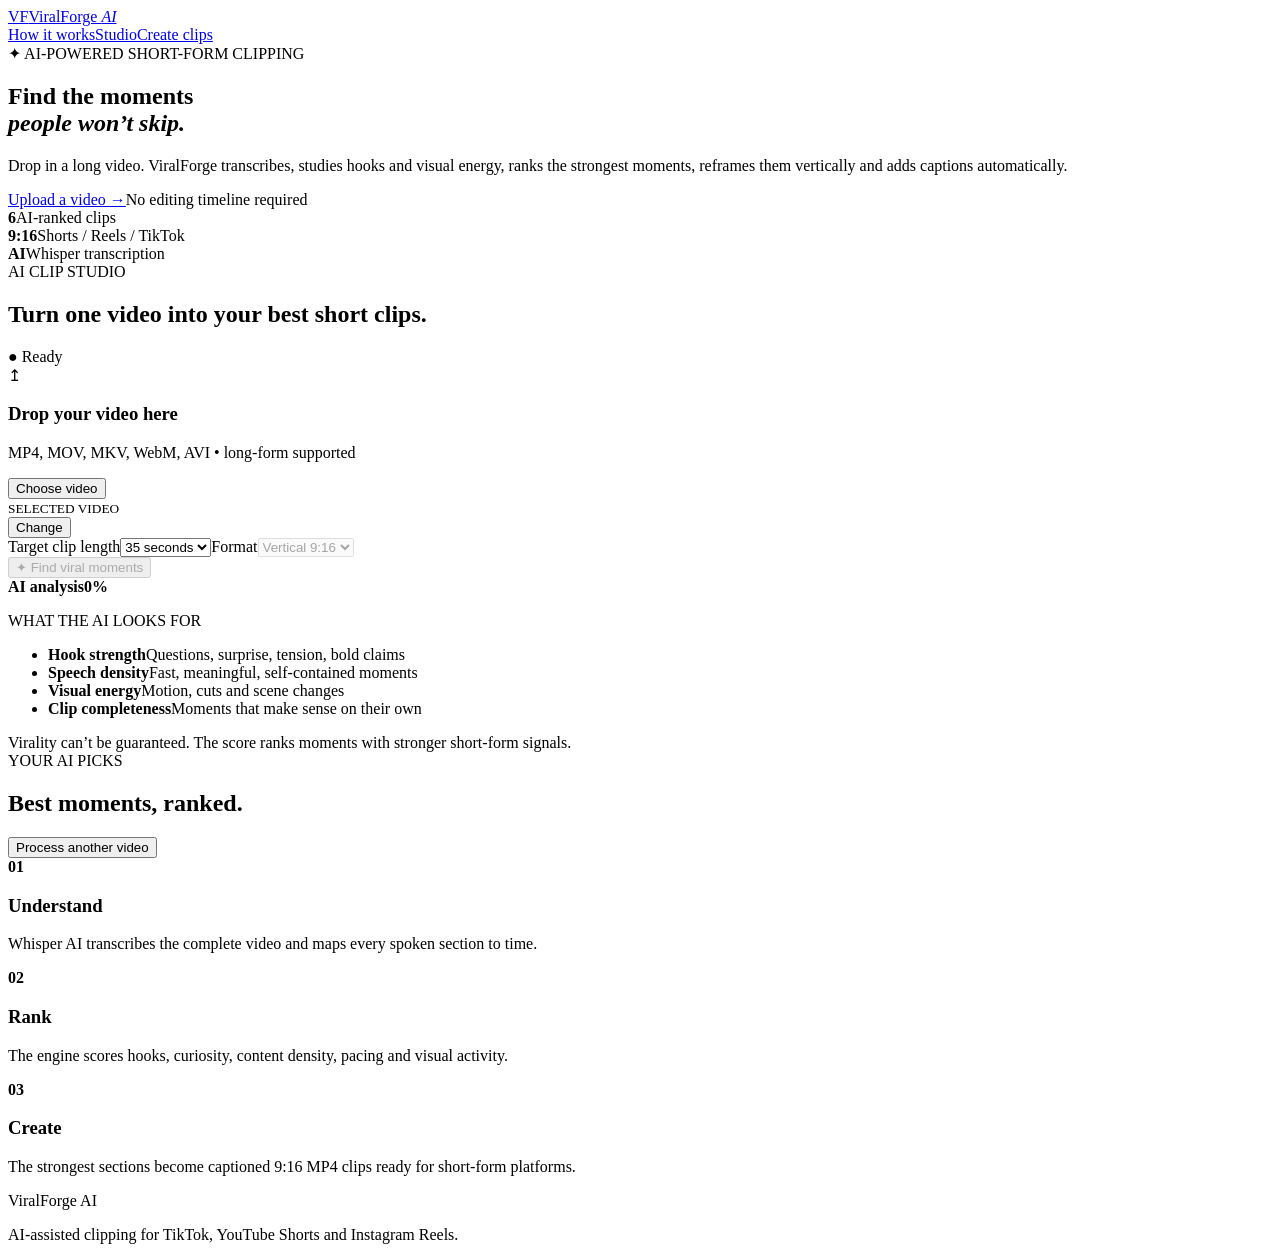
==== app/static/index.html @ 684077f4 "Add app/static/index.html" ====
<!doctype html><html lang="en"><head><meta charset="utf-8"><meta name="viewport" content="width=device-width,initial-scale=1"><title>ViralForge AI — AI Video Clipper</title><link rel="stylesheet" href="/static/style.css"></head><body>
<div class="noise"></div>
<nav><a class="brand" href="#"><span>VF</span>ViralForge <em>AI</em></a><div class="navlinks"><a href="#how">How it works</a><a href="#studio">Studio</a><a class="pill" href="#studio">Create clips</a></div></nav>
<main>
<section class="hero"><div class="badge">✦ AI-POWERED SHORT-FORM CLIPPING</div><h1>Find the moments<br><i>people won’t skip.</i></h1><p>Drop in a long video. ViralForge transcribes, studies hooks and visual energy, ranks the strongest moments, reframes them vertically and adds captions automatically.</p><div class="hero-actions"><a class="cta" href="#studio">Upload a video <b>→</b></a><span>No editing timeline required</span></div><div class="proof"><div><b>6</b><span>AI-ranked clips</span></div><div><b>9:16</b><span>Shorts / Reels / TikTok</span></div><div><b>AI</b><span>Whisper transcription</span></div></div></section>
<section id="studio" class="studio-shell"><div class="studio-top"><div><span class="step">AI CLIP STUDIO</span><h2>Turn one video into your best short clips.</h2></div><div class="status-dot">● Ready</div></div>
<div class="workspace"><div class="upload-pane">
<div id="drop" class="drop"><input id="file" type="file" accept="video/*" hidden><div class="upload-orb">↥</div><h3>Drop your video here</h3><p>MP4, MOV, MKV, WebM, AVI • long-form supported</p><button id="browse">Choose video</button></div>
<div id="filecard" class="filecard hidden"><div><small>SELECTED VIDEO</small><strong id="fname"></strong><span id="fsize"></span></div><button id="clear">Change</button></div>
<div class="settings"><label>Target clip length<select id="length"><option value="15">15 seconds</option><option value="30">30 seconds</option><option value="35" selected>35 seconds</option><option value="45">45 seconds</option><option value="60">60 seconds</option></select></label><label>Format<select disabled><option>Vertical 9:16</option></select></label></div>
<button id="analyze" class="analyze" disabled><span>✦</span> Find viral moments</button>
<div id="progress" class="progress hidden"><div class="prow"><strong id="pstatus">AI analysis</strong><b id="pct">0%</b></div><div class="track"><i id="fill"></i></div><p id="pmsg"></p></div>
</div><aside class="side"><span class="step">WHAT THE AI LOOKS FOR</span><ul><li><b>Hook strength</b><span>Questions, surprise, tension, bold claims</span></li><li><b>Speech density</b><span>Fast, meaningful, self-contained moments</span></li><li><b>Visual energy</b><span>Motion, cuts and scene changes</span></li><li><b>Clip completeness</b><span>Moments that make sense on their own</span></li></ul><div class="note">Virality can’t be guaranteed. The score ranks moments with stronger short-form signals.</div></aside></div>
</section>
<section id="results" class="results hidden"><div class="rhead"><div><span class="step">YOUR AI PICKS</span><h2>Best moments, ranked.</h2></div><button id="another">Process another video</button></div><div id="grid" class="grid"></div></section>
<section id="how" class="how"><article><b>01</b><h3>Understand</h3><p>Whisper AI transcribes the complete video and maps every spoken section to time.</p></article><article><b>02</b><h3>Rank</h3><p>The engine scores hooks, curiosity, content density, pacing and visual activity.</p></article><article><b>03</b><h3>Create</h3><p>The strongest sections become captioned 9:16 MP4 clips ready for short-form platforms.</p></article></section>
</main><footer><span>ViralForge AI</span><p>AI-assisted clipping for TikTok, YouTube Shorts and Instagram Reels.</p></footer><script src="/static/app.js"></script></body></html>
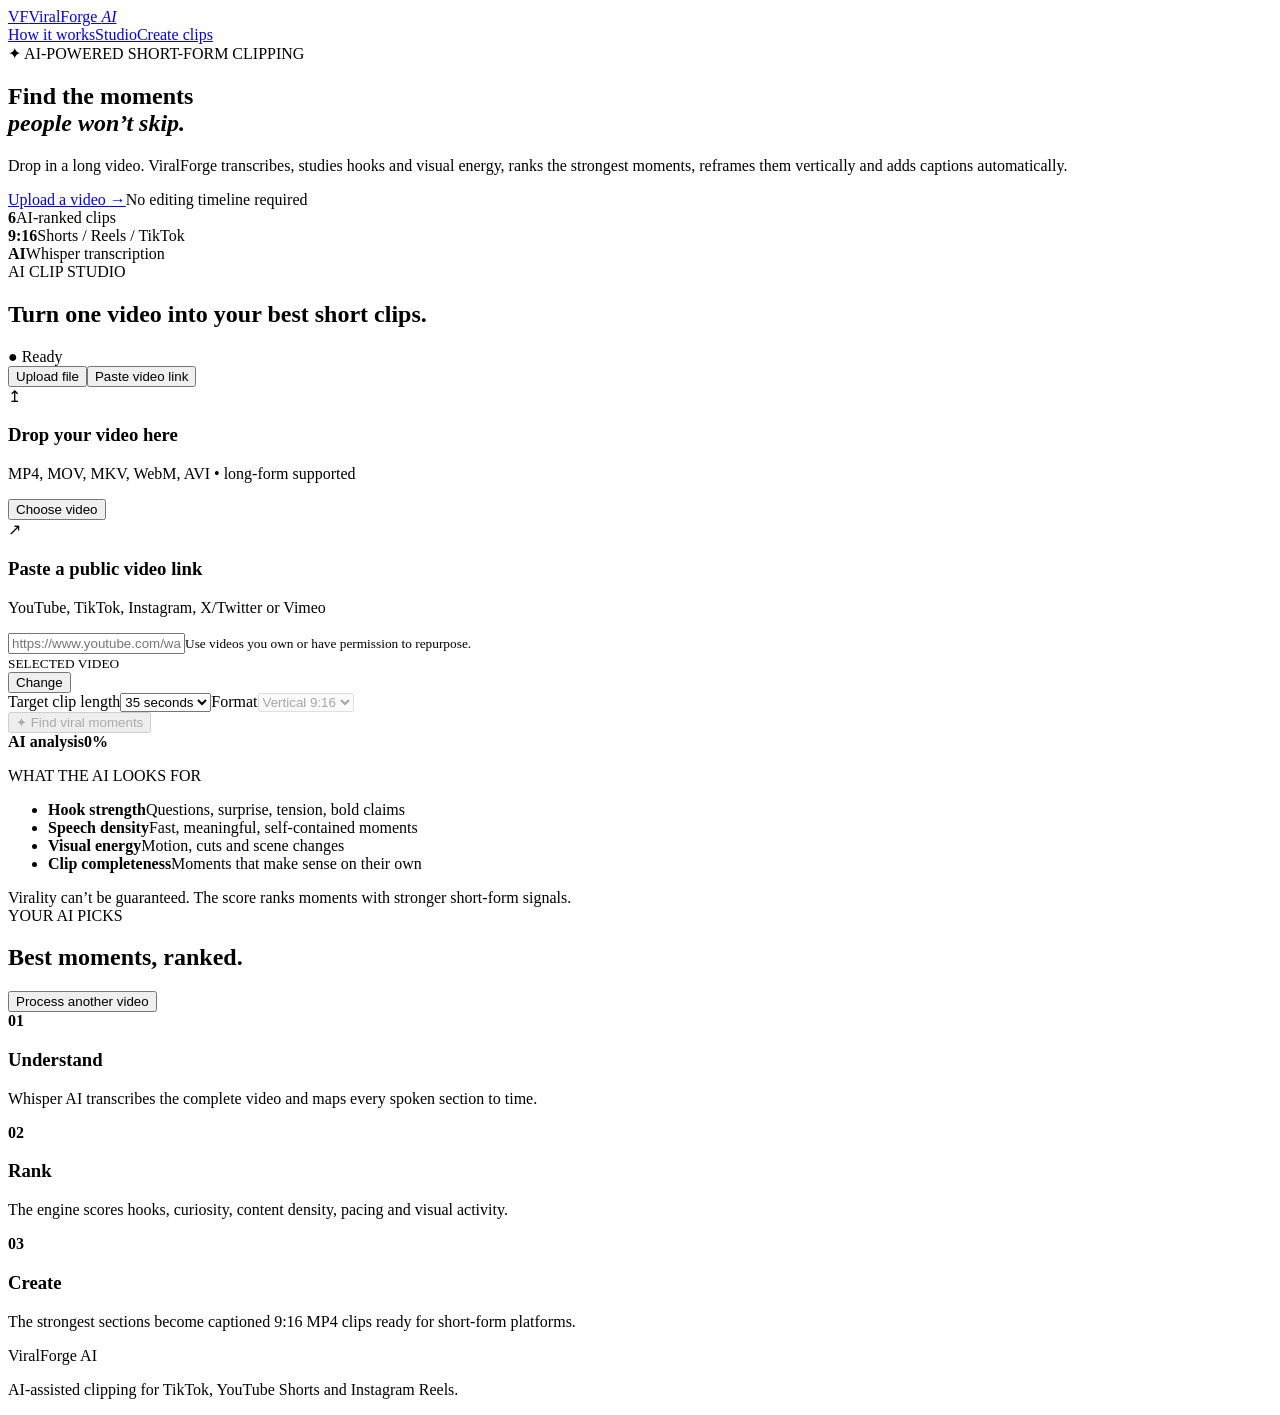
==== commit cec501a8: "Add paste-link source option" ====
--- a/app/static/index.html
+++ b/app/static/index.html
@@ -5,7 +5,13 @@
 <section class="hero"><div class="badge">✦ AI-POWERED SHORT-FORM CLIPPING</div><h1>Find the moments<br><i>people won’t skip.</i></h1><p>Drop in a long video. ViralForge transcribes, studies hooks and visual energy, ranks the strongest moments, reframes them vertically and adds captions automatically.</p><div class="hero-actions"><a class="cta" href="#studio">Upload a video <b>→</b></a><span>No editing timeline required</span></div><div class="proof"><div><b>6</b><span>AI-ranked clips</span></div><div><b>9:16</b><span>Shorts / Reels / TikTok</span></div><div><b>AI</b><span>Whisper transcription</span></div></div></section>
 <section id="studio" class="studio-shell"><div class="studio-top"><div><span class="step">AI CLIP STUDIO</span><h2>Turn one video into your best short clips.</h2></div><div class="status-dot">● Ready</div></div>
 <div class="workspace"><div class="upload-pane">
+<div class="source-tabs"><button class="active" id="tab-file">Upload file</button><button id="tab-link">Paste video link</button></div>
+<div id="file-source">
 <div id="drop" class="drop"><input id="file" type="file" accept="video/*" hidden><div class="upload-orb">↥</div><h3>Drop your video here</h3><p>MP4, MOV, MKV, WebM, AVI • long-form supported</p><button id="browse">Choose video</button></div>
+</div>
+<div id="link-source" class="link-source hidden">
+<div class="link-card"><div class="upload-orb">↗</div><h3>Paste a public video link</h3><p>YouTube, TikTok, Instagram, X/Twitter or Vimeo</p><input id="video-url" type="url" placeholder="https://www.youtube.com/watch?v=..." autocomplete="off"><small>Use videos you own or have permission to repurpose.</small></div>
+</div>
 <div id="filecard" class="filecard hidden"><div><small>SELECTED VIDEO</small><strong id="fname"></strong><span id="fsize"></span></div><button id="clear">Change</button></div>
 <div class="settings"><label>Target clip length<select id="length"><option value="15">15 seconds</option><option value="30">30 seconds</option><option value="35" selected>35 seconds</option><option value="45">45 seconds</option><option value="60">60 seconds</option></select></label><label>Format<select disabled><option>Vertical 9:16</option></select></label></div>
 <button id="analyze" class="analyze" disabled><span>✦</span> Find viral moments</button>
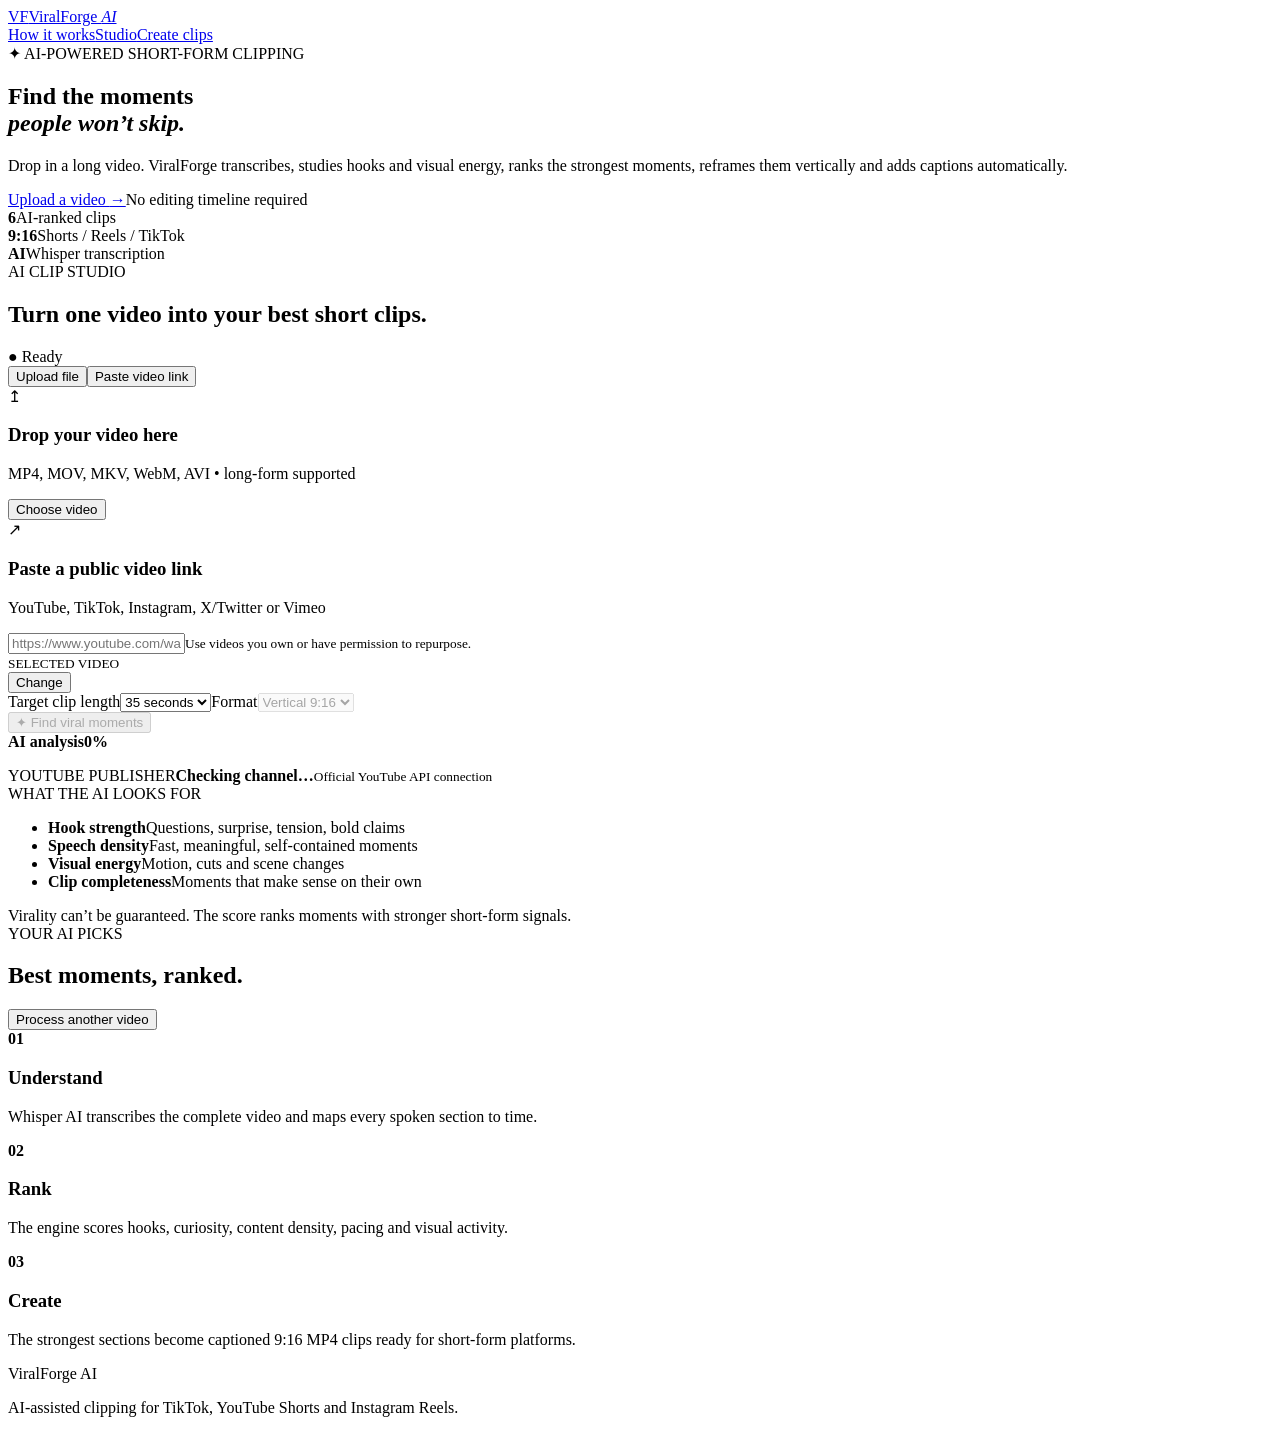
==== commit 5405dc26: "Show YouTube publisher connection in dashboard" ====
--- a/app/static/index.html
+++ b/app/static/index.html
@@ -16,7 +16,7 @@
 <div class="settings"><label>Target clip length<select id="length"><option value="15">15 seconds</option><option value="30">30 seconds</option><option value="35" selected>35 seconds</option><option value="45">45 seconds</option><option value="60">60 seconds</option></select></label><label>Format<select disabled><option>Vertical 9:16</option></select></label></div>
 <button id="analyze" class="analyze" disabled><span>✦</span> Find viral moments</button>
 <div id="progress" class="progress hidden"><div class="prow"><strong id="pstatus">AI analysis</strong><b id="pct">0%</b></div><div class="track"><i id="fill"></i></div><p id="pmsg"></p></div>
-</div><aside class="side"><span class="step">WHAT THE AI LOOKS FOR</span><ul><li><b>Hook strength</b><span>Questions, surprise, tension, bold claims</span></li><li><b>Speech density</b><span>Fast, meaningful, self-contained moments</span></li><li><b>Visual energy</b><span>Motion, cuts and scene changes</span></li><li><b>Clip completeness</b><span>Moments that make sense on their own</span></li></ul><div class="note">Virality can’t be guaranteed. The score ranks moments with stronger short-form signals.</div></aside></div>
+</div><aside class="side"><div class="ytbox"><span class="step">YOUTUBE PUBLISHER</span><strong id="yt-status">Checking channel…</strong><small id="yt-detail">Official YouTube API connection</small></div><span class="step">WHAT THE AI LOOKS FOR</span><ul><li><b>Hook strength</b><span>Questions, surprise, tension, bold claims</span></li><li><b>Speech density</b><span>Fast, meaningful, self-contained moments</span></li><li><b>Visual energy</b><span>Motion, cuts and scene changes</span></li><li><b>Clip completeness</b><span>Moments that make sense on their own</span></li></ul><div class="note">Virality can’t be guaranteed. The score ranks moments with stronger short-form signals.</div></aside></div>
 </section>
 <section id="results" class="results hidden"><div class="rhead"><div><span class="step">YOUR AI PICKS</span><h2>Best moments, ranked.</h2></div><button id="another">Process another video</button></div><div id="grid" class="grid"></div></section>
 <section id="how" class="how"><article><b>01</b><h3>Understand</h3><p>Whisper AI transcribes the complete video and maps every spoken section to time.</p></article><article><b>02</b><h3>Rank</h3><p>The engine scores hooks, curiosity, content density, pacing and visual activity.</p></article><article><b>03</b><h3>Create</h3><p>The strongest sections become captioned 9:16 MP4 clips ready for short-form platforms.</p></article></section>
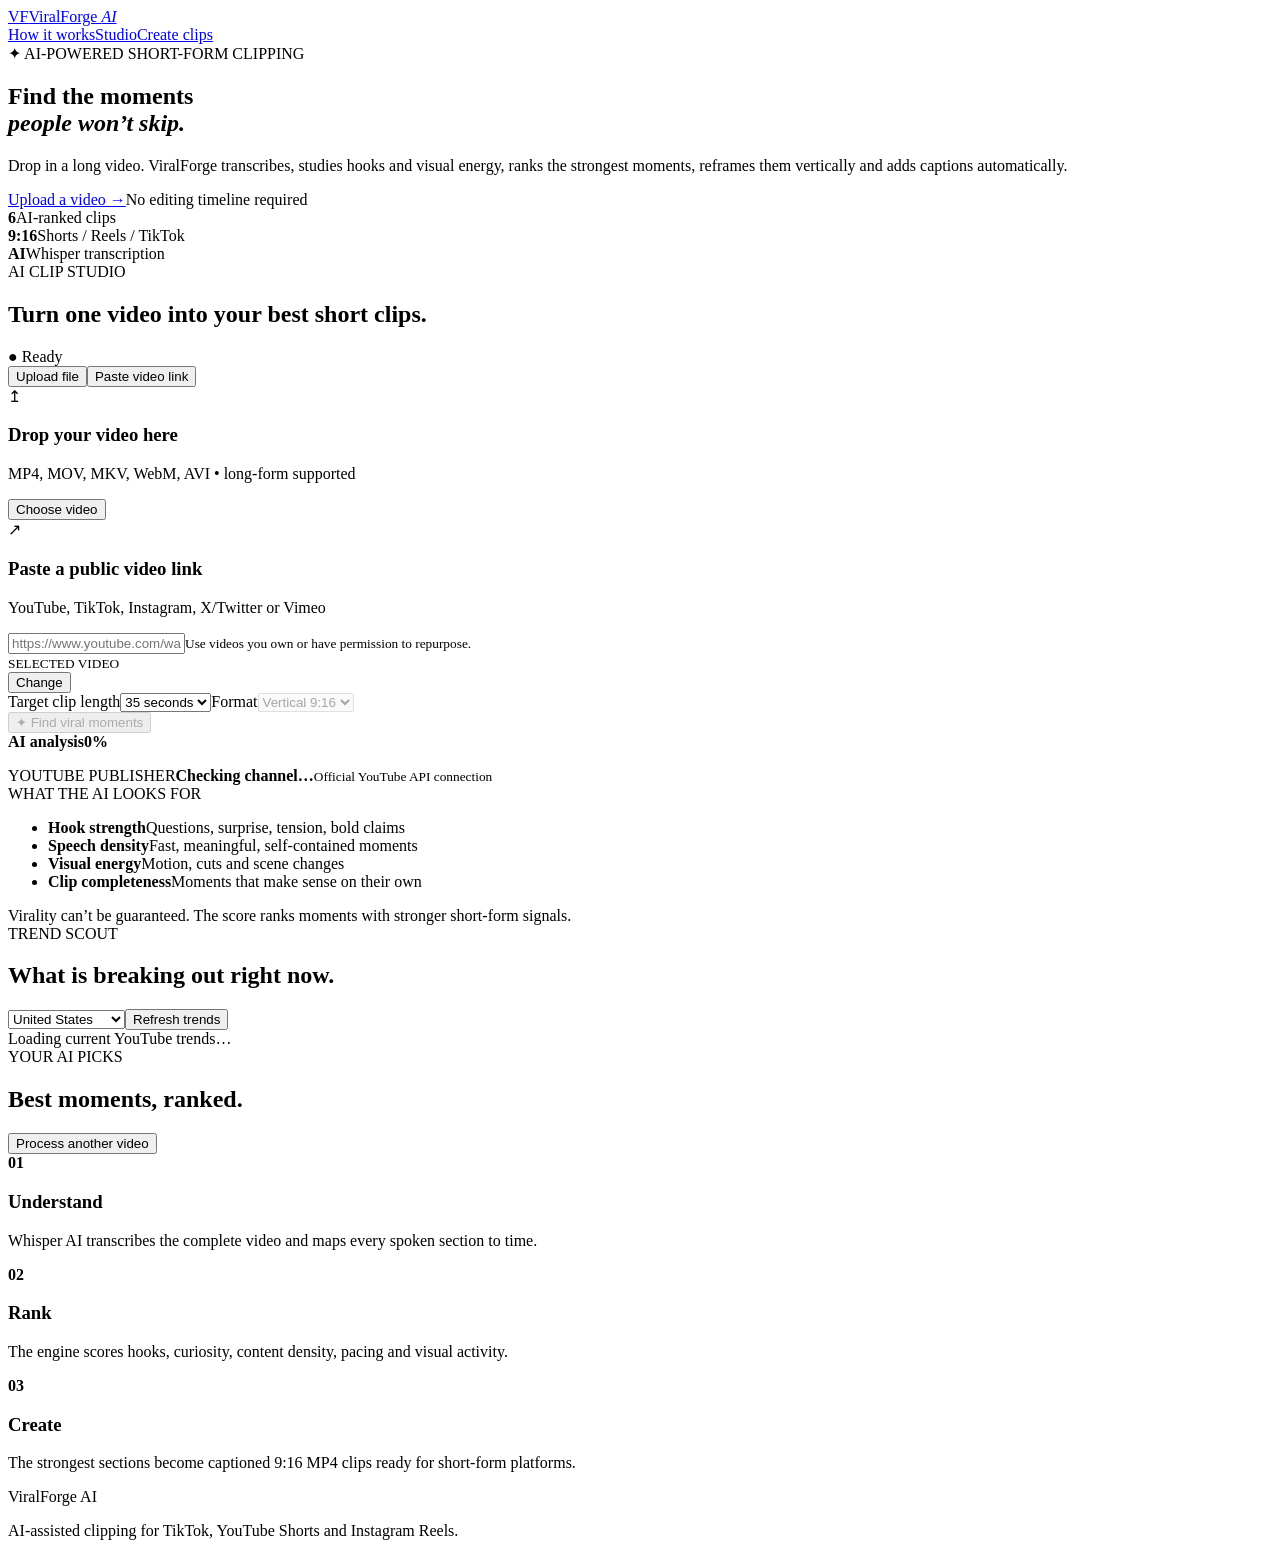
==== commit bc1483aa: "Add Trend Scout dashboard section" ====
--- a/app/static/index.html
+++ b/app/static/index.html
@@ -18,6 +18,7 @@
 <div id="progress" class="progress hidden"><div class="prow"><strong id="pstatus">AI analysis</strong><b id="pct">0%</b></div><div class="track"><i id="fill"></i></div><p id="pmsg"></p></div>
 </div><aside class="side"><div class="ytbox"><span class="step">YOUTUBE PUBLISHER</span><strong id="yt-status">Checking channel…</strong><small id="yt-detail">Official YouTube API connection</small></div><span class="step">WHAT THE AI LOOKS FOR</span><ul><li><b>Hook strength</b><span>Questions, surprise, tension, bold claims</span></li><li><b>Speech density</b><span>Fast, meaningful, self-contained moments</span></li><li><b>Visual energy</b><span>Motion, cuts and scene changes</span></li><li><b>Clip completeness</b><span>Moments that make sense on their own</span></li></ul><div class="note">Virality can’t be guaranteed. The score ranks moments with stronger short-form signals.</div></aside></div>
 </section>
+<section id="trends" class="trends"><div class="rhead"><div><span class="step">TREND SCOUT</span><h2>What is breaking out right now.</h2></div><div class="trend-controls"><select id="trend-region"><option value="US">United States</option><option value="GB">United Kingdom</option><option value="CA">Canada</option><option value="AU">Australia</option><option value="FR">France</option></select><button id="refresh-trends">Refresh trends</button></div></div><div id="trend-status" class="trend-status">Loading current YouTube trends…</div><div id="trend-grid" class="trend-grid"></div></section>
 <section id="results" class="results hidden"><div class="rhead"><div><span class="step">YOUR AI PICKS</span><h2>Best moments, ranked.</h2></div><button id="another">Process another video</button></div><div id="grid" class="grid"></div></section>
 <section id="how" class="how"><article><b>01</b><h3>Understand</h3><p>Whisper AI transcribes the complete video and maps every spoken section to time.</p></article><article><b>02</b><h3>Rank</h3><p>The engine scores hooks, curiosity, content density, pacing and visual activity.</p></article><article><b>03</b><h3>Create</h3><p>The strongest sections become captioned 9:16 MP4 clips ready for short-form platforms.</p></article></section>
 </main><footer><span>ViralForge AI</span><p>AI-assisted clipping for TikTok, YouTube Shorts and Instagram Reels.</p></footer><script src="/static/app.js"></script></body></html>
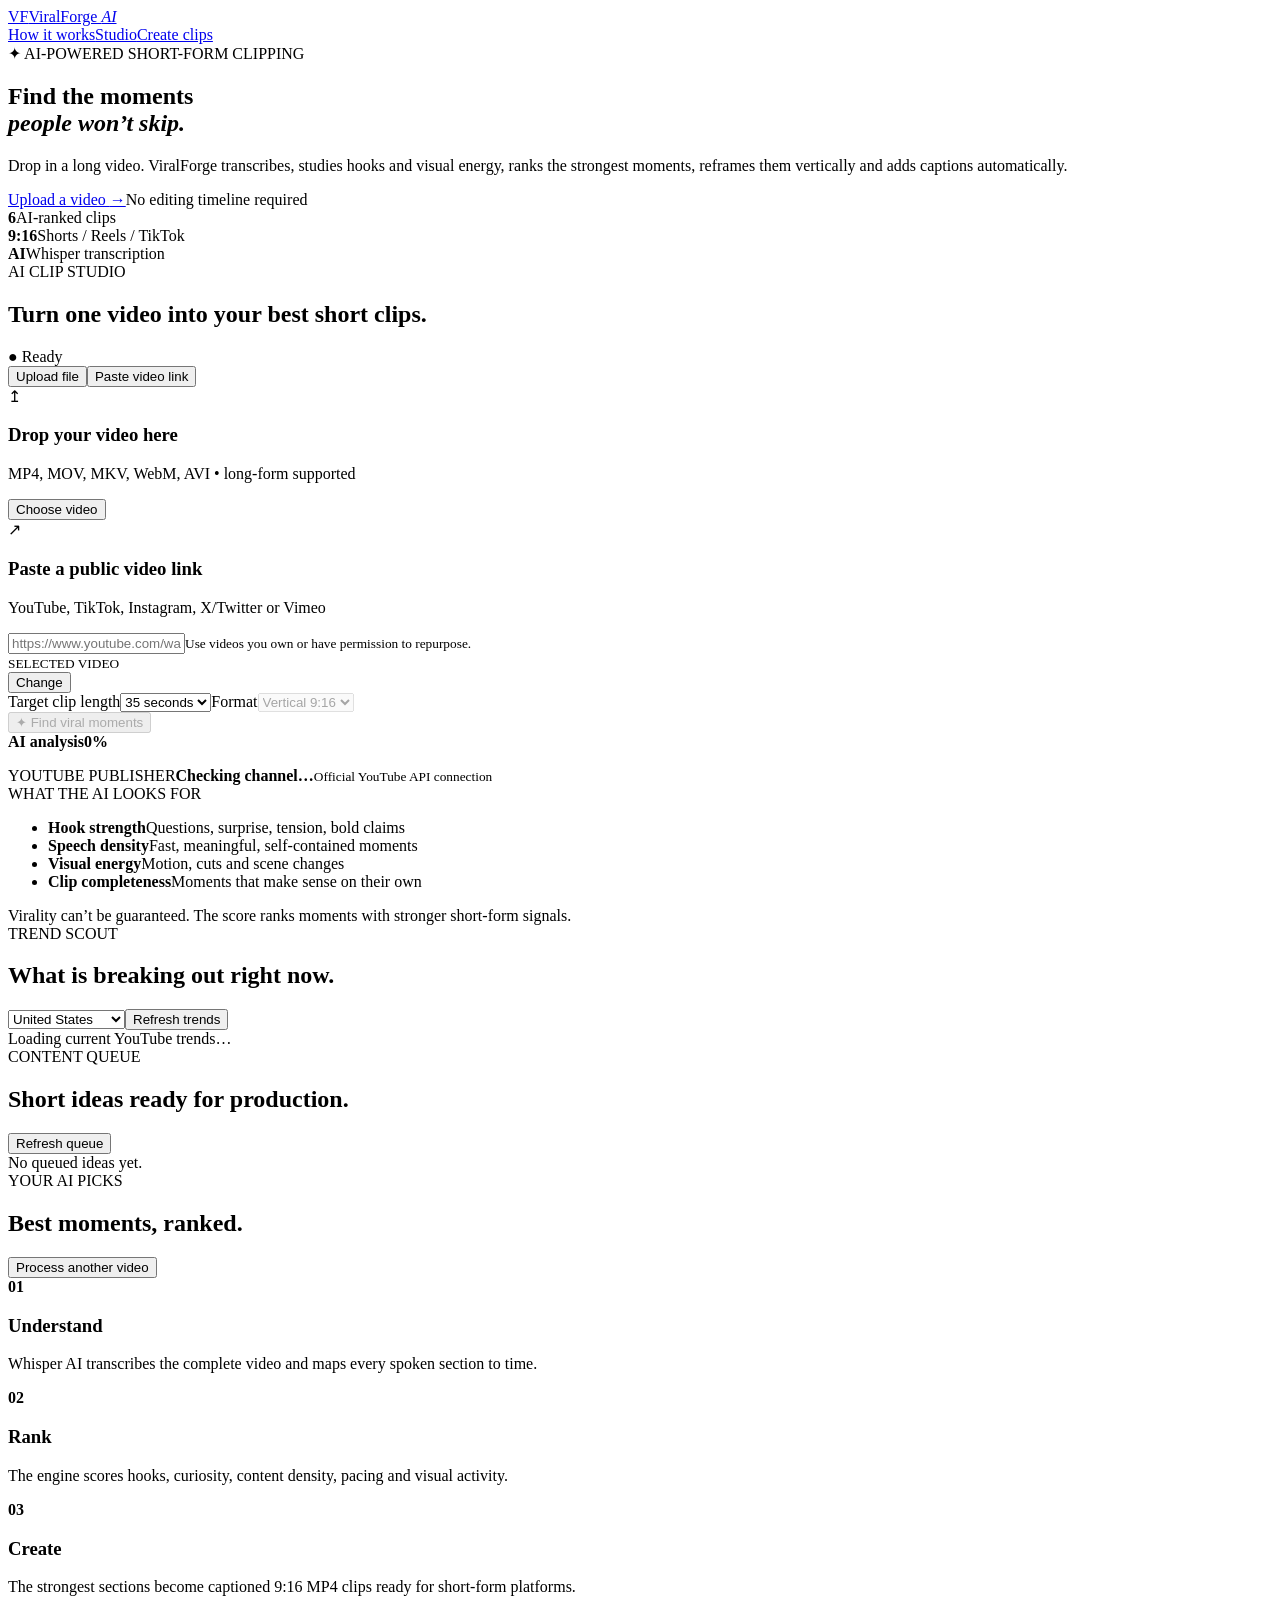
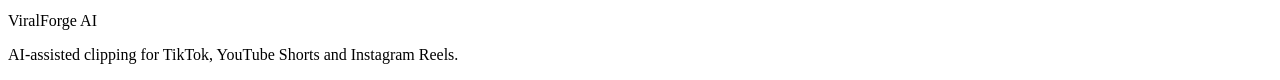
==== commit b2ab9671: "Add content queue dashboard section" ====
--- a/app/static/index.html
+++ b/app/static/index.html
@@ -19,6 +19,7 @@
 </div><aside class="side"><div class="ytbox"><span class="step">YOUTUBE PUBLISHER</span><strong id="yt-status">Checking channel…</strong><small id="yt-detail">Official YouTube API connection</small></div><span class="step">WHAT THE AI LOOKS FOR</span><ul><li><b>Hook strength</b><span>Questions, surprise, tension, bold claims</span></li><li><b>Speech density</b><span>Fast, meaningful, self-contained moments</span></li><li><b>Visual energy</b><span>Motion, cuts and scene changes</span></li><li><b>Clip completeness</b><span>Moments that make sense on their own</span></li></ul><div class="note">Virality can’t be guaranteed. The score ranks moments with stronger short-form signals.</div></aside></div>
 </section>
 <section id="trends" class="trends"><div class="rhead"><div><span class="step">TREND SCOUT</span><h2>What is breaking out right now.</h2></div><div class="trend-controls"><select id="trend-region"><option value="US">United States</option><option value="GB">United Kingdom</option><option value="CA">Canada</option><option value="AU">Australia</option><option value="FR">France</option></select><button id="refresh-trends">Refresh trends</button></div></div><div id="trend-status" class="trend-status">Loading current YouTube trends…</div><div id="trend-grid" class="trend-grid"></div></section>
+<section id="queue" class="queue"><div class="rhead"><div><span class="step">CONTENT QUEUE</span><h2>Short ideas ready for production.</h2></div><button id="refresh-queue">Refresh queue</button></div><div id="queue-status" class="trend-status">No queued ideas yet.</div><div id="queue-grid" class="queue-grid"></div></section>
 <section id="results" class="results hidden"><div class="rhead"><div><span class="step">YOUR AI PICKS</span><h2>Best moments, ranked.</h2></div><button id="another">Process another video</button></div><div id="grid" class="grid"></div></section>
 <section id="how" class="how"><article><b>01</b><h3>Understand</h3><p>Whisper AI transcribes the complete video and maps every spoken section to time.</p></article><article><b>02</b><h3>Rank</h3><p>The engine scores hooks, curiosity, content density, pacing and visual activity.</p></article><article><b>03</b><h3>Create</h3><p>The strongest sections become captioned 9:16 MP4 clips ready for short-form platforms.</p></article></section>
 </main><footer><span>ViralForge AI</span><p>AI-assisted clipping for TikTok, YouTube Shorts and Instagram Reels.</p></footer><script src="/static/app.js"></script></body></html>
